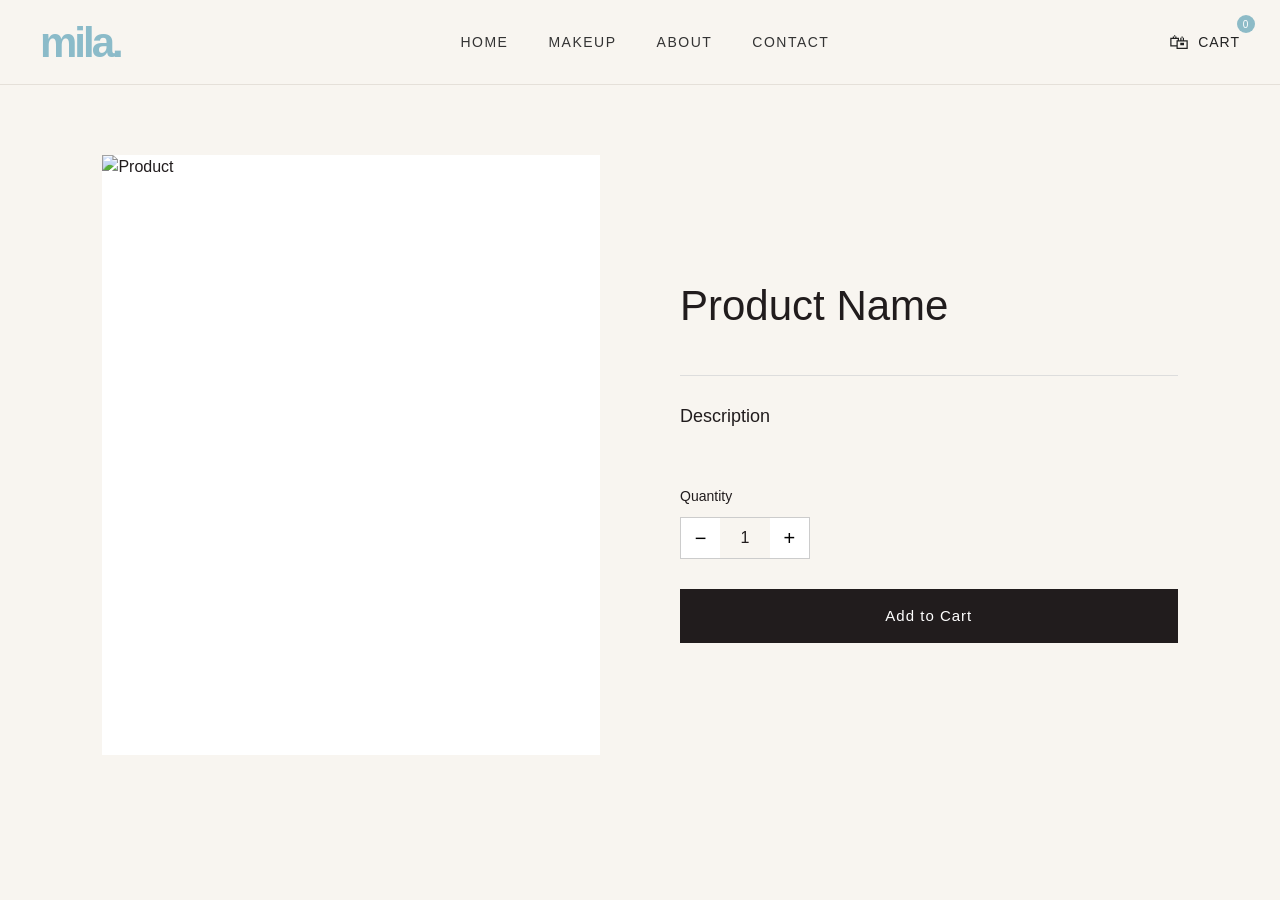
==== product.html @ 99a1fe27 "Initial commit" ====
<!DOCTYPE html>
<html lang="en">

<head>

    <meta charset="UTF-8">

    <meta name="viewport" content="width=device-width, initial-scale=1.0">

    <title>Mila | Product</title>


    <!-- Bootstrap -->

    <link
        href="https://cdn.jsdelivr.net/npm/bootstrap@5.3.3/dist/css/bootstrap.min.css"
        rel="stylesheet"
    >


    <!-- Product CSS -->

    <link rel="stylesheet" href="product.css">

</head>


<body>


    <!-- ================= NAVBAR ================= -->

    <nav class="navbar mila-navbar">

        <div class="container-fluid">


            <!-- Logo -->

            <a href="index.html" class="mila-logo">
                mila.
            </a>


            <!-- Navigation -->

            <div class="nav-links">

                <a href="index.html">
                    Home
                </a>

                <a href="products.html?category=makeup">
                    Makeup
                </a>

                <a href="about.html">
                    About
                </a>

                <a href="contact.html">
                    Contact
                </a>

            </div>


            <!-- Cart -->

            <a href="cart.html" class="cart-link">

                <span class="cart-icon">
                    🛍
                </span>

                <span>
                    Cart
                </span>

                <span class="cart-count">
                    0
                </span>

            </a>

        </div>

    </nav>



    <!-- ================= PRODUCT DETAILS ================= -->

    <main class="product-page">


        <div class="product-details">


            <!-- PRODUCT IMAGE -->

            <div class="product-detail-image">

                <img
                    id="product-image"
                    src=""
                    alt="Product"
                >

            </div>



            <!-- PRODUCT INFORMATION -->

            <div class="product-detail-info">


                <p
                    id="product-category"
                    class="product-category">
                </p>


                <h1 id="product-name">
                    Product Name
                </h1>


                <p
                    id="product-price"
                    class="product-price">
                </p>


                <div class="product-line"></div>


                <h3>
                    Description
                </h3>


                <p
                    id="product-description"
                    class="product-description">
                </p>



                <!-- QUANTITY -->

                <div class="quantity-section">

                    <p>
                        Quantity
                    </p>

                    <div class="quantity-control">

                        <button id="decrease-btn">
                            −
                        </button>

                        <span id="quantity">
                            1
                        </span>

                        <button id="increase-btn">
                            +
                        </button>

                    </div>

                </div>



                <!-- ADD TO CART -->

                <button
                    id="add-to-cart"
                    class="add-cart-main">

                    Add to Cart

                </button>


            </div>

        </div>

    </main>



    <!-- ================= JAVASCRIPT ================= -->

    <script src="product.js"></script>


</body>

</html>
---- product.css ----
/* ==========================================
   BASIC RESET
========================================== */

* {
    margin: 0;
    padding: 0;
    box-sizing: border-box;
}


body {

    font-family: Arial, sans-serif;

    background-color: #f8f5f0;

    color: #211c1d;

}



/* ==========================================
   NAVBAR
========================================== */

.mila-navbar {

    height: 85px;

    background-color: #f8f5f0;

    border-bottom: 1px solid #e5e0d9;

    position: sticky;

    top: 0;

    z-index: 1000;

}


.mila-navbar .container-fluid {

    padding-left: 40px;

    padding-right: 40px;

    display: flex;

    align-items: center;

    justify-content: space-between;

}



/* ==========================================
   LOGO
========================================== */

.mila-logo {

    text-decoration: none;

    color: #8bbbc9;

    font-size: 42px;

    font-weight: bold;

    letter-spacing: -3px;

}



/* ==========================================
   NAV LINKS
========================================== */

.nav-links {

    display: flex;

    align-items: center;

    gap: 40px;

}


.nav-links a {

    text-decoration: none;

    color: #333;

    font-size: 14px;

    text-transform: uppercase;

    letter-spacing: 1.5px;

    transition: 0.3s ease;

}


.nav-links a:hover {

    color: #8dbbc7;

}



/* ==========================================
   CART
========================================== */

.cart-link {

    position: relative;

    display: flex;

    align-items: center;

    gap: 8px;

    text-decoration: none;

    color: #222;

    font-size: 14px;

    text-transform: uppercase;

    letter-spacing: 1px;

}


.cart-icon {

    font-size: 20px;

}


.cart-count {

    position: absolute;

    top: -12px;

    right: -15px;

    width: 18px;

    height: 18px;

    display: flex;

    align-items: center;

    justify-content: center;

    border-radius: 50%;

    background-color: #8dbbc7;

    color: white;

    font-size: 10px;

}



/* ==========================================
   PRODUCT PAGE
========================================== */

.product-page {

    width: 100%;

    padding: 70px 8%;

}



/* ==========================================
   PRODUCT DETAILS
========================================== */

.product-details {

    display: grid;

    grid-template-columns: 1fr 1fr;

    gap: 80px;

    max-width: 1200px;

    margin: auto;

}



/* ==========================================
   PRODUCT IMAGE
========================================== */

.product-detail-image {

    width: 100%;

    height: 600px;

    background-color: #ffffff;

    display: flex;

    align-items: center;

    justify-content: center;

    overflow: hidden;

}


.product-detail-image img {

    width: 100%;

    height: 100%;

    object-fit: contain;

}



/* ==========================================
   PRODUCT INFORMATION
========================================== */

.product-detail-info {

    display: flex;

    flex-direction: column;

    justify-content: center;

}


.product-category {

    font-size: 12px;

    text-transform: uppercase;

    letter-spacing: 3px;

    color: #888;

    margin-bottom: 15px;

}


.product-detail-info h1 {

    font-size: 42px;

    font-weight: 500;

    line-height: 1.15;

    margin-bottom: 20px;

}


.product-price {

    font-size: 25px;

    font-weight: 600;

    margin-bottom: 25px;

}


.product-line {

    width: 100%;

    height: 1px;

    background-color: #ddd;

    margin-bottom: 30px;

}


.product-detail-info h3 {

    font-size: 18px;

    font-weight: 500;

    margin-bottom: 12px;

}


.product-description {

    font-size: 16px;

    line-height: 1.7;

    color: #666;

    max-width: 500px;

}



/* ==========================================
   QUANTITY
========================================== */

.quantity-section {

    margin-top: 30px;

}


.quantity-section p {

    font-size: 14px;

    margin-bottom: 10px;

}


.quantity-control {

    display: flex;

    align-items: center;

    width: 130px;

    border: 1px solid #ccc;

}


.quantity-control button {

    width: 40px;

    height: 40px;

    border: none;

    background: white;

    font-size: 20px;

    cursor: pointer;

}


.quantity-control span {

    width: 50px;

    text-align: center;

}



/* ==========================================
   ADD TO CART
========================================== */

.add-cart-main {

    margin-top: 30px;

    width: 100%;

    max-width: 500px;

    padding: 16px;

    border: none;

    background-color: #211c1d;

    color: white;

    font-size: 15px;

    letter-spacing: 1px;

    cursor: pointer;

    transition: 0.3s ease;

}


.add-cart-main:hover {

    background-color: #8b5f63;

    transform: translateY(-2px);

}



/* ==========================================
   RESPONSIVE
========================================== */

@media (max-width: 768px) {

    .nav-links {

        display: none;

    }


    .product-page {

        padding: 40px 20px;

    }


    .product-details {

        grid-template-columns: 1fr;

        gap: 40px;

    }


    .product-detail-image {

        height: 450px;

    }


    .product-detail-info h1 {

        font-size: 32px;

    }

}
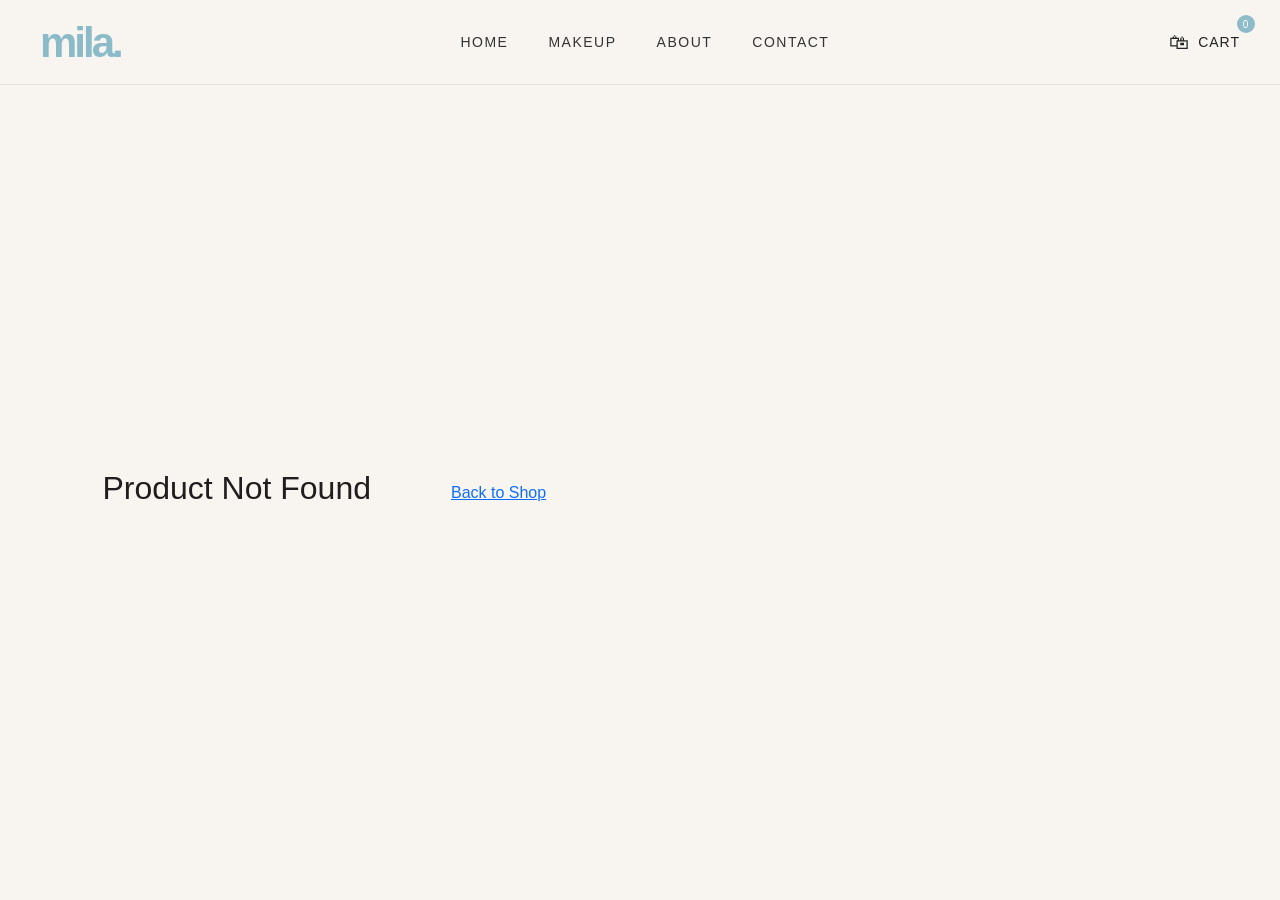
==== commit 8018fcda: "Fix product page and cart flow" ====
--- a/product.html
+++ b/product.html
@@ -1,29 +1,20 @@
 <!DOCTYPE html>
 <html lang="en">
-
 <head>
-
     <meta charset="UTF-8">
-
     <meta name="viewport" content="width=device-width, initial-scale=1.0">
 
     <title>Mila | Product</title>
 
-
     <!-- Bootstrap -->
-
     <link
         href="https://cdn.jsdelivr.net/npm/bootstrap@5.3.3/dist/css/bootstrap.min.css"
         rel="stylesheet"
     >
 
-
     <!-- Product CSS -->
-
     <link rel="stylesheet" href="product.css">
-
 </head>
-
 
 <body>
 
@@ -177,14 +168,9 @@
 
 
                 <!-- ADD TO CART -->
-
-                <button
-                    id="add-to-cart"
-                    class="add-cart-main">
-
-                    Add to Cart
-
-                </button>
+<button id="add-to-cart-btn" class="add-to-cart-btn">
+    ADD TO CART
+</button>
 
 
             </div>
@@ -197,6 +183,7 @@
 
     <!-- ================= JAVASCRIPT ================= -->
 
+    <script src="products.js"></script>
     <script src="product.js"></script>
 
 
--- a/product.css
+++ b/product.css
@@ -1,5 +1,5 @@
 /* ==========================================
-   BASIC RESET
+   RESET
 ========================================== */
 
 * {
@@ -8,17 +8,18 @@
     box-sizing: border-box;
 }
 
-
+html,
 body {
-
+    width: 100%;
+    margin: 0;
+    padding: 0;
+}
+
+body {
     font-family: Arial, sans-serif;
-
     background-color: #f8f5f0;
-
     color: #211c1d;
-
-}
-
+}
 
 
 /* ==========================================
@@ -26,75 +27,56 @@
 ========================================== */
 
 .mila-navbar {
-
     height: 85px;
-
     background-color: #f8f5f0;
-
     border-bottom: 1px solid #e5e0d9;
 
-    position: sticky;
-
+    position: fixed;
     top: 0;
-
+    left: 0;
+
+    width: 100%;
     z-index: 1000;
-
-}
-
+}
 
 .mila-navbar .container-fluid {
+    height: 100%;
 
     padding-left: 40px;
-
     padding-right: 40px;
 
     display: flex;
-
-    align-items: center;
-
+    align-items: center;
     justify-content: space-between;
-
-}
-
-
-
-/* ==========================================
-   LOGO
+}
+
+
+/* ==========================================
+   MILA LOGO
 ========================================== */
 
 .mila-logo {
-
     text-decoration: none;
-
     color: #8bbbc9;
 
     font-size: 42px;
-
     font-weight: bold;
 
     letter-spacing: -3px;
-
-}
-
-
-
-/* ==========================================
-   NAV LINKS
+}
+
+
+/* ==========================================
+   NAVIGATION LINKS
 ========================================== */
 
 .nav-links {
-
-    display: flex;
-
-    align-items: center;
-
+    display: flex;
+    align-items: center;
     gap: 40px;
-
-}
-
+}
 
 .nav-links a {
-
     text-decoration: none;
 
     color: #333;
@@ -106,16 +88,11 @@
     letter-spacing: 1.5px;
 
     transition: 0.3s ease;
-
-}
-
+}
 
 .nav-links a:hover {
-
     color: #8dbbc7;
-
-}
-
+}
 
 
 /* ==========================================
@@ -123,11 +100,9 @@
 ========================================== */
 
 .cart-link {
-
     position: relative;
 
     display: flex;
-
     align-items: center;
 
     gap: 8px;
@@ -141,45 +116,36 @@
     text-transform: uppercase;
 
     letter-spacing: 1px;
-
-}
-
+}
+
+.cart-link:hover {
+    color: #8dbbc7;
+}
 
 .cart-icon {
-
     font-size: 20px;
-
-}
-
+}
 
 .cart-count {
-
     position: absolute;
 
     top: -12px;
-
     right: -15px;
 
     width: 18px;
-
     height: 18px;
 
     display: flex;
-
-    align-items: center;
-
+    align-items: center;
     justify-content: center;
 
     border-radius: 50%;
 
     background-color: #8dbbc7;
-
-    color: white;
+    color: #ffffff;
 
     font-size: 10px;
-
-}
-
+}
 
 
 /* ==========================================
@@ -187,33 +153,32 @@
 ========================================== */
 
 .product-page {
-
+    min-height: 100vh;
+
+    padding-top: 85px;
+
+    background-color: #f8f5f0;
+}
+
+
+/* ==========================================
+   PRODUCT DETAILS
+========================================== */
+
+.product-details {
     width: 100%;
 
+    min-height: calc(100vh - 85px);
+
+    display: flex;
+    align-items: center;
+
     padding: 70px 8%;
 
-}
-
-
-
-/* ==========================================
-   PRODUCT DETAILS
-========================================== */
-
-.product-details {
-
-    display: grid;
-
-    grid-template-columns: 1fr 1fr;
-
     gap: 80px;
 
-    max-width: 1200px;
-
-    margin: auto;
-
-}
-
+    background-color: #f8f5f0;
+}
 
 
 /* ==========================================
@@ -221,269 +186,319 @@
 ========================================== */
 
 .product-detail-image {
-
+    width: 50%;
+
+    height: 600px;
+
+    overflow: hidden;
+
+    background-color: #ffffff;
+}
+
+.product-detail-image img {
     width: 100%;
-
-    height: 600px;
+    height: 100%;
+
+    object-fit: cover;
+
+    display: block;
+}
+
+
+/* ==========================================
+   PRODUCT INFORMATION
+========================================== */
+
+.product-detail-info {
+    width: 50%;
+
+    padding: 20px 40px;
+}
+
+
+/* ==========================================
+   CATEGORY
+========================================== */
+
+.product-category {
+    font-size: 13px;
+
+    text-transform: uppercase;
+
+    letter-spacing: 3px;
+
+    color: #8bbbc9;
+
+    margin-bottom: 18px;
+}
+
+
+/* ==========================================
+   PRODUCT NAME
+========================================== */
+
+.product-detail-info h1 {
+    font-size: 48px;
+
+    line-height: 1.1;
+
+    letter-spacing: -1.5px;
+
+    font-weight: 500;
+
+    color: #211c1d;
+
+    margin-bottom: 20px;
+}
+
+
+/* ==========================================
+   PRODUCT PRICE
+========================================== */
+
+.product-price {
+    font-size: 22px;
+
+    font-weight: 500;
+
+    color: #211c1d;
+
+    margin-bottom: 25px;
+}
+
+
+/* ==========================================
+   LINE
+========================================== */
+
+.product-line {
+    width: 100%;
+
+    height: 1px;
+
+    background-color: #ddd6ce;
+
+    margin-bottom: 30px;
+}
+
+
+/* ==========================================
+   DESCRIPTION TITLE
+========================================== */
+
+.product-detail-info h3 {
+    font-size: 15px;
+
+    text-transform: uppercase;
+
+    letter-spacing: 1.5px;
+
+    font-weight: 500;
+
+    color: #211c1d;
+
+    margin-bottom: 15px;
+}
+
+
+/* ==========================================
+   DESCRIPTION
+========================================== */
+
+.product-description {
+    max-width: 520px;
+
+    font-size: 16px;
+
+    line-height: 1.7;
+
+    color: #666;
+
+    margin-bottom: 0;
+}
+
+
+/* ==========================================
+   QUANTITY SECTION
+========================================== */
+
+.quantity-section {
+    margin-top: 35px;
+}
+
+.quantity-section > p {
+    margin-bottom: 10px;
+
+    font-size: 13px;
+
+    text-transform: uppercase;
+
+    letter-spacing: 1.5px;
+
+    color: #333;
+}
+
+
+/* ==========================================
+   QUANTITY CONTROL
+========================================== */
+
+.quantity-control {
+    display: flex;
+
+    align-items: center;
+
+    width: fit-content;
+
+    border: 1px solid #ddd6ce;
 
     background-color: #ffffff;
-
-    display: flex;
-
-    align-items: center;
-
+}
+
+
+/* Minus / Plus buttons */
+
+.quantity-control button {
+    width: 45px;
+    height: 42px;
+
+    border: none;
+
+    background-color: #ffffff;
+
+    color: #211c1d;
+
+    font-size: 20px;
+
+    cursor: pointer;
+
+    transition: background-color 0.2s ease;
+}
+
+.quantity-control button:hover {
+    background-color: #f0f0f0;
+}
+
+
+/* Quantity number */
+
+.quantity-control span {
+    width: 50px;
+    height: 42px;
+
+    display: flex;
+
+    align-items: center;
     justify-content: center;
 
-    overflow: hidden;
-
-}
-
-
-.product-detail-image img {
-
+    border-left: 1px solid #ddd6ce;
+    border-right: 1px solid #ddd6ce;
+
+    font-size: 14px;
+
+    color: #211c1d;
+}
+
+
+/* ==========================================
+   ADD TO CART
+========================================== */
+
+.add-to-cart-btn {
     width: 100%;
 
-    height: 100%;
-
-    object-fit: contain;
-
-}
-
-
-
-/* ==========================================
-   PRODUCT INFORMATION
-========================================== */
-
-.product-detail-info {
-
-    display: flex;
-
-    flex-direction: column;
-
-    justify-content: center;
-
-}
-
-
-.product-category {
-
-    font-size: 12px;
-
-    text-transform: uppercase;
-
-    letter-spacing: 3px;
-
-    color: #888;
-
-    margin-bottom: 15px;
-
-}
-
-
-.product-detail-info h1 {
-
-    font-size: 42px;
+    padding: 16px 25px;
+
+    margin-top: 25px;
+
+    border: none;
+
+    background-color: #211c1d;
+
+    color: #ffffff;
+
+    font-size: 13px;
 
     font-weight: 500;
 
-    line-height: 1.15;
-
-    margin-bottom: 20px;
-
-}
-
-
-.product-price {
-
-    font-size: 25px;
-
-    font-weight: 600;
-
-    margin-bottom: 25px;
-
-}
-
-
-.product-line {
-
-    width: 100%;
-
-    height: 1px;
-
-    background-color: #ddd;
-
-    margin-bottom: 30px;
-
-}
-
-
-.product-detail-info h3 {
-
-    font-size: 18px;
-
-    font-weight: 500;
-
-    margin-bottom: 12px;
-
-}
-
-
-.product-description {
-
-    font-size: 16px;
-
-    line-height: 1.7;
-
-    color: #666;
-
-    max-width: 500px;
-
-}
-
-
-
-/* ==========================================
-   QUANTITY
-========================================== */
-
-.quantity-section {
-
-    margin-top: 30px;
-
-}
-
-
-.quantity-section p {
-
-    font-size: 14px;
-
-    margin-bottom: 10px;
-
-}
-
-
-.quantity-control {
-
-    display: flex;
-
-    align-items: center;
-
-    width: 130px;
-
-    border: 1px solid #ccc;
-
-}
-
-
-.quantity-control button {
-
-    width: 40px;
-
-    height: 40px;
-
-    border: none;
-
-    background: white;
-
-    font-size: 20px;
+    letter-spacing: 1.5px;
 
     cursor: pointer;
 
-}
-
-
-.quantity-control span {
-
-    width: 50px;
-
-    text-align: center;
-
-}
-
-
-
-/* ==========================================
-   ADD TO CART
-========================================== */
-
-.add-cart-main {
-
-    margin-top: 30px;
-
-    width: 100%;
-
-    max-width: 500px;
-
-    padding: 16px;
-
-    border: none;
-
-    background-color: #211c1d;
-
-    color: white;
-
-    font-size: 15px;
-
-    letter-spacing: 1px;
-
-    cursor: pointer;
-
-    transition: 0.3s ease;
-
-}
-
-
-.add-cart-main:hover {
-
-    background-color: #8b5f63;
+    transition: all 0.3s ease;
+}
+
+.add-to-cart-btn:hover {
+    background-color: #8bbbc9;
 
     transform: translateY(-2px);
-
-}
-
-
-
-/* ==========================================
-   RESPONSIVE
-========================================== */
-
-@media (max-width: 768px) {
+}
+
+
+/* ==========================================
+   MOBILE
+========================================== */
+
+@media (max-width: 900px) {
+
+    .product-details {
+        flex-direction: column;
+
+        padding: 40px 30px;
+
+        gap: 40px;
+    }
+
+    .product-detail-image {
+        width: 100%;
+
+        height: 500px;
+    }
+
+    .product-detail-info {
+        width: 100%;
+
+        padding: 20px 0;
+    }
+
+    .product-detail-info h1 {
+        font-size: 40px;
+    }
+}
+
+
+/* ==========================================
+   SMALL MOBILE
+========================================== */
+
+@media (max-width: 600px) {
+
+    .mila-navbar .container-fluid {
+        padding-left: 20px;
+        padding-right: 20px;
+    }
+
+    .mila-logo {
+        font-size: 35px;
+    }
 
     .nav-links {
-
         display: none;
-
-    }
-
+    }
 
     .product-page {
-
-        padding: 40px 20px;
-
-    }
-
+        padding-top: 75px;
+    }
 
     .product-details {
-
-        grid-template-columns: 1fr;
-
-        gap: 40px;
-
-    }
-
+        padding: 30px 20px;
+    }
 
     .product-detail-image {
-
-        height: 450px;
-
-    }
-
+        height: 400px;
+    }
 
     .product-detail-info h1 {
-
-        font-size: 32px;
-
-    }
-
+        font-size: 34px;
+    }
 }
